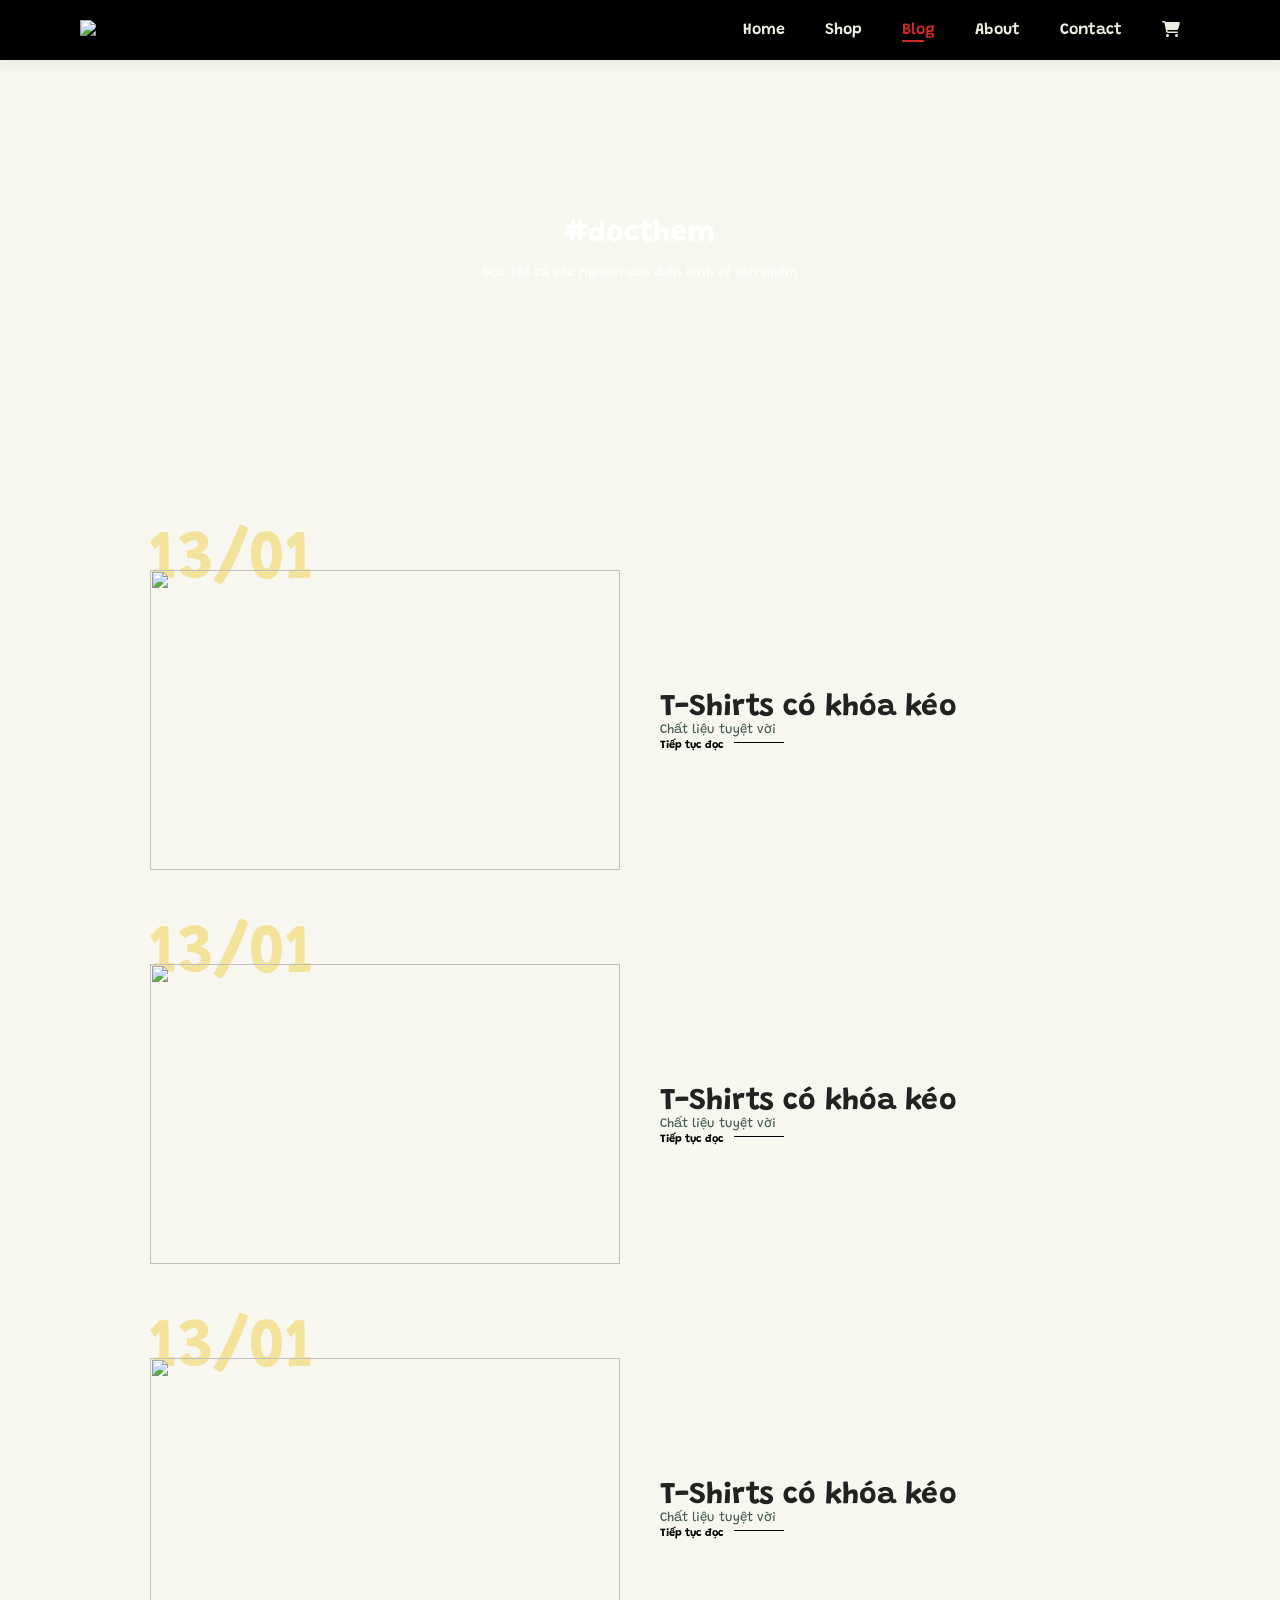
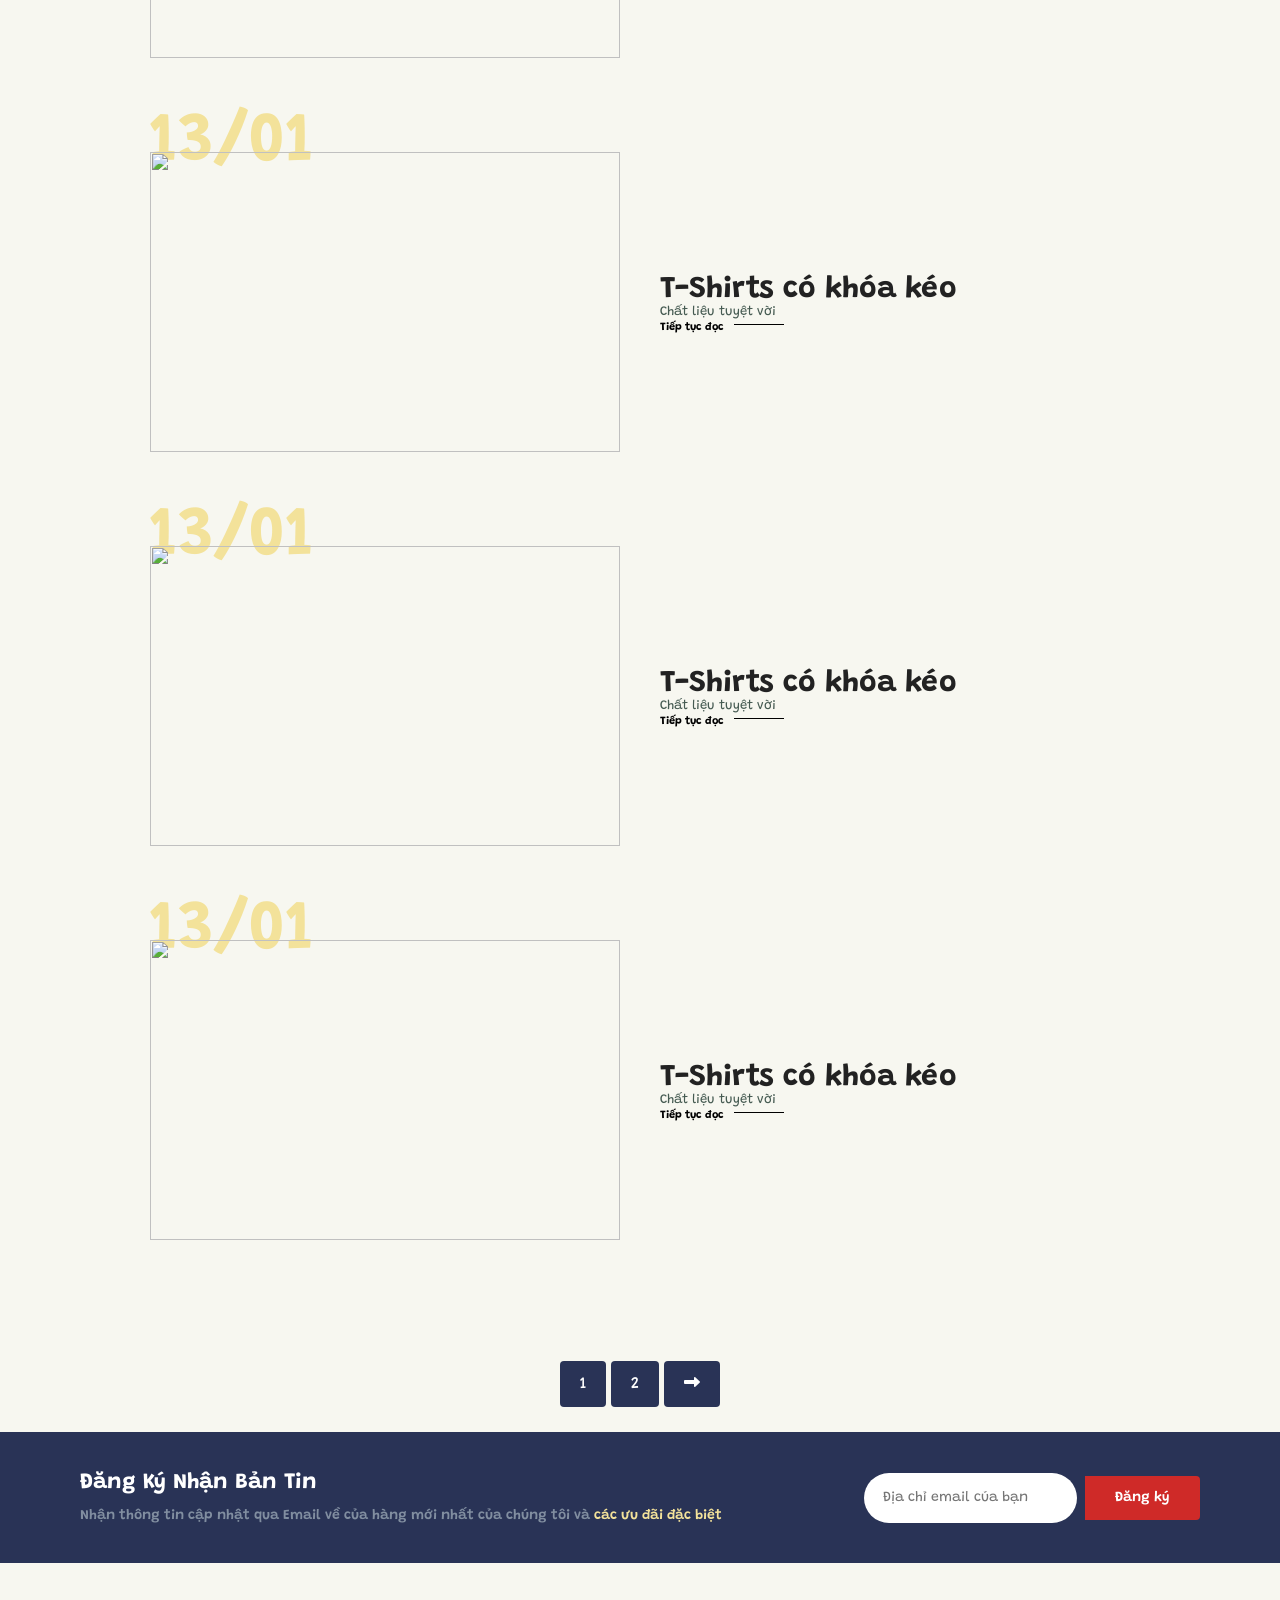
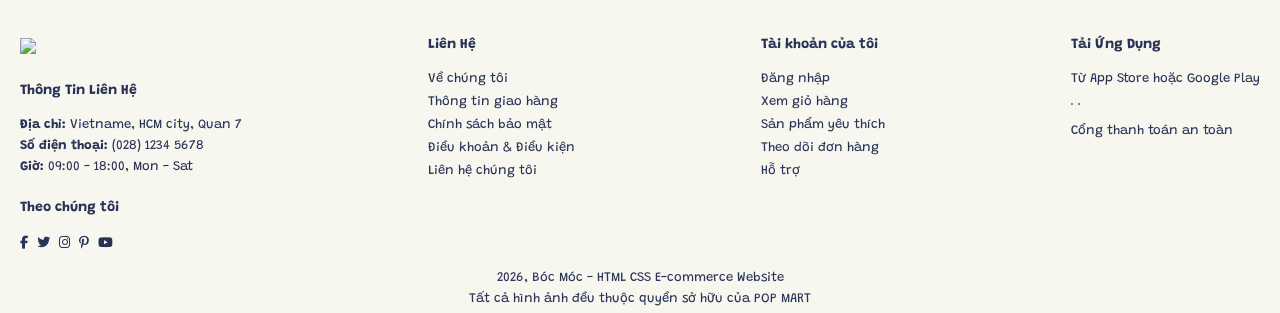
==== blog.html @ a03d48e0 "Add files via upload" ====
<!DOCTYPE html>
<html lang="en">

<head>
    <meta charset="UTF-8">
    <meta http-equiv="X-UA-Compatible" content="IE=edge">
    <meta name="viewport" content="width=device-width, initial-scale=1.0">
    <link rel="stylesheet" href="https://cdnjs.cloudflare.com/ajax/libs/font-awesome/6.2.0/css/all.min.css">
    <link rel="preconnect" href="https://fonts.googleapis.com">
    <link rel="preconnect" href="https://fonts.gstatic.com" crossorigin>
    <link href="https://fonts.googleapis.com/css2?family=Grandstander:ital,wght@0,100..900;1,100..900&display=swap" rel="stylesheet">
    <title>Bóc Móc</title>
    <link rel="stylesheet" href="style.css">
</head>

<body>
    <!-- Header -->
    <section id="header">
        <a href="#"><img src="img/logomoi.png" class="logo"> </a>

        <div>
            <ul id="navbar">
                <li><a href="index.html"> Home</a></li>
                <li><a href="shop.html">Shop</a></li>
                <li><a class="active" href="blog.html">Blog</a></li>
                <li><a href="about.html">About</a></li>
                <li><a href="contact.html">Contact</a></li>
                <li id="lg-bag"><a href="cart.html" id="cart-icon"><i class="fa-solid fa-cart-shopping"></i></a></li>
                <a href="#" id="close"><i class="fa-solid fa-xmark"></i></a>
            </ul>
            </div>
            <div id="mobile">
                <a href="cart.html" id="cart-icon-mobile"><i class="fa-solid fa-cart-shopping"></i></a>
                <i id="bar" class="fas fa-outdent"></i>
            </div>
    </section>

    <!-- Home page -->
     <section id="page-header" class="blo-header">
        <h2>#docthem</h2>
        <p>Đọc tất cả các nghiên cứu điển hình về sản phẩm</p>

     </section>

     <!-- Blog page -->
      <section id="blog">
        <div class="blog-box">
            <div class="blog-img">
                <img src="img/products/3.1.png">
            </div>
            <div class="blog-details">
                <h4>T-Shirts có khóa kéo</h4>
                <p>Chất liệu tuyệt vời</p>
                <a href="#">Tiếp tục đọc</a>
            </div>
            <h1>13/01</h1>
        </div>
        <div class="blog-box">
            <div class="blog-img">
                <img src="img/products/3.2.jpg">
            </div>
            <div class="blog-details">
                <h4>T-Shirts có khóa kéo</h4>
                <p>Chất liệu tuyệt vời</p>
                <a href="#">Tiếp tục đọc</a>
            </div>
            <h1>13/01</h1>
        </div>
        <div class="blog-box">
            <div class="blog-img">
                <img src="img/products/3.3.jpg">
            </div>
            <div class="blog-details">
                <h4>T-Shirts có khóa kéo</h4>
                <p>Chất liệu tuyệt vời</p>
                <a href="#">Tiếp tục đọc</a>
            </div>
            <h1>13/01</h1>
        </div>
        <div class="blog-box">
            <div class="blog-img">
                <img src="img/products/3.4.jpg">
            </div>
            <div class="blog-details">
                <h4>T-Shirts có khóa kéo</h4>
                <p>Chất liệu tuyệt vời</p>
                <a href="#">Tiếp tục đọc</a>
            </div>
            <h1>13/01</h1>
        </div>
        <div class="blog-box">
            <div class="blog-img">
                <img src="img/products/3.5.png">
            </div>
            <div class="blog-details">
                <h4>T-Shirts có khóa kéo</h4>
                <p>Chất liệu tuyệt vời</p>
                <a href="#">Tiếp tục đọc</a>
            </div>
            <h1>13/01</h1>
        </div>
        <div class="blog-box">
            <div class="blog-img">
                <img src="img/products/3.6.png">
            </div>
            <div class="blog-details">
                <h4>T-Shirts có khóa kéo</h4>
                <p>Chất liệu tuyệt vời</p>
                <a href="#">Tiếp tục đọc</a>
            </div>
            <h1>13/01</h1>
        </div>
      </section>
    
    <!-- PhanTrang -->
        <section id="pagination" class="section-p1">
            <a href="#">1</a>
            <a href="#">2</a>
            <a href="#"><i class="fas fa-long-arrow-alt-right"></i></a>
            </section>

      <!-- Newsletter -->
       <section id="newsletter" class="section-p1 section-m1">
        <div class="newstext">
            <h4>Đăng Ký Nhận Bản Tin</h4>
            <p>Nhận thông tin cập nhật qua Email về của hàng mới nhất của chúng tôi và <span>các ưu đãi đặc biệt</span></p>
        </div>
        <div class="form">
            <input type="email" placeholder="Địa chỉ email của bạn">
            <button class="normal">Đăng ký</button>
        </div>
       </section>

       <!-- Footer -->
        <footer id="footer">
            <div class="col">
                <img class="logo" src="img/logomoi.png">
                <h4>Thông Tin Liên Hệ</h4>
                <p><strong>Địa chỉ:</strong> Vietname, HCM city, Quan 7</p>
                <p><strong>Số điện thoại:</strong> (028) 1234 5678</p>
                <p><strong>Giờ:</strong> 09:00 - 18:00, Mon - Sat</p>
                <div class="follow">
                    <h4>Theo chúng tôi</h4>
                    <div class="icon">
                        <a href="https://facebook.com"><i class="fab fa-facebook-f"></i></a>
                        <a href="https://twitter.com"><i class="fab fa-twitter"></i></a>
                        <a href="https://instagram.com"><i class="fab fa-instagram"></i></a>
                        <a href="https://pinterest.com"><i class="fab fa-pinterest-p"></i></a>
                        <a href="https://youtube.com"><i class="fab fa-youtube"></i></a>
                    </div>
                </div>
            </div>

            <div class="col">
                <h4>Liên Hệ</h4>
                <a href="#">Về chúng tôi</a>
                <a href="#">Thông tin giao hàng</a>
                <a href="#">Chính sách bảo mật</a>
                <a href="#">Điều khoản & Điều kiện</a>
                <a href="#">Liên hệ chúng tôi</a>
            </div>
            <div class="col">
                <h4>Tài khoản của tôi</h4>
                <a href="#">Đăng nhập</a>
                <a href="#">Xem giỏ hàng</a>
                <a href="#">Sản phẩm yêu thích</a>
                <a href="#">Theo dõi đơn hàng</a>
                <a href="#">Hỗ trợ</a>
            </div>
            <div class="col install">
                <h4>Tải Ứng Dụng</h4>
                <p>Từ App Store hoặc Google Play</p>
                <div class="row">
                    <img src="img/pay/app.jpg" alt="">
                    <img src="img/pay/play.jpg" alt="">
                </div>
                <p>Cổng thanh toán an toàn</p>
                <img src="img/pay/pay.png" alt="">
            </div>


            <div class="copyright">
                <p>2026, Bóc Móc - HTML CSS E-commerce Website</p>
                <p>Tất cả hình ảnh đều thuộc quyền sở hữu của POP MART</p>
            </div>
        </footer>
        <script src="script.js"></script>
</body>

</html>
---- style.css ----
@import url('https://fonts.googleapis.com/css2?family=Grandstander:ital,wght@0,100..900;1,100..900&display=swap');

* {
    margin: 0;
    padding: 0;
    box-sizing: border-box;
    font-family: "Grandstander", cursive;
}

html {
    scroll-behavior: smooth;
    background-color: #f7f7f0;
}

h1 {
    font-size: 70px;
    line-height: 64px;
    color: #222;
}

h2 {
    font-size: 30px;
    line-height: 64px;
    color: #222;
}

h4 {
    font-size: 30px;
    color: #222;
}

h6 {
    font-weight: 700;
    font-size: 13px;
}

p {
    font-size: 13px;
    color: #465b52;
}

.section-p1 {
    padding: 40px 80px;
}

.section-m1 {
    margin: 40px 0;
}

button.normal {
    font-size: 14px;
    font-weight: 600;
    padding: 15px 30px;
    color: #293356;
    background-color: #fff;
    border-radius: 4px;
    cursor: pointer;
    border: none;
    outline: none;
    transition: 0.2s;
}

button.white {
    font-size: 13px;
    font-weight: 600;
    padding: 11px 18px;
    color: #fff;
    background-color: transparent;
    cursor: pointer;
    border: 1px solid #fff;
    outline: none;
    transition: 0.2s;
}



body {
    width: 100%;
}

/* Header */
.logo {
    width: 100px;
    height: auto;
}
#bar {
    padding: 10px;
    cursor: pointer;
}
#header {
    display: flex;
    align-items: center;
    justify-content: space-between;
    padding: 20px 80px;
    background: #000000;
    box-shadow: 0 5px 15px rgba(0, 0, 0, 0.06);
    z-index: 999;
    position: sticky;
    top: 0;
    left: 0;
}

#navbar {
    display: flex;
    align-items: center;
    justify-content: center;
}

#navbar li {
    list-style: none;
    padding: 0 20px;
    position: relative;
}

#navbar li a {
    text-decoration: none;
    font-size: 16px;
    font-weight: 600;
    color: #EDEDE1;
    transition: 0.3s ease;
}

#navbar li a:hover,
#navbar li a.active {
    color: #CF2A28;
}

#navbar li a.active::after,
#navbar li a.hover::after {
    content: "";
    width: 30%;
    background: #CF2A28;
    height: 2px;
    position: absolute;
    bottom: -4px;
    left: 20px;
}

/* Responsive Mobile */
#mobile {
    display: none;
    align-items: center;
}

#close {
    display: none;
}

/* Home Page */
#hero {
    background-image: url("img/hero4moi.png");
    height: 90vh;
    width: 100%;
    background-size: cover;
    background-position: top 25% right 0;
    padding: 0 80px;
    display: flex;
    flex-direction: column;
    align-items: flex-start;
    justify-content: center;
}

#hero h1 {
    color: #F3E29A;
}

#hero h2 {
    color: #EDEDE1;
}

#hero button {
    background-image: url("img/button.png");
    background-color: transparent;
    color: #EDEDE1;
    padding: 14px 80px 14px 65px;
    cursor: pointer;
    font-weight: 700;
    font-size: 15px;
    border: 0;
}

/* Features */
#feature{
    display:flex;
    align-items: center;
    justify-content: space-between;
    flex-wrap: wrap;
    padding: 40px 80px;
}
#feature .fe-box{
    width: 180px;
    text-align: center;
    padding: 25px 15px;
    box-shadow: 20px 20px 34px rgba(0, 0, 0, 0.1);
    border-radius: 10px;
    margin: 15px 0;
    background-color: #ffffff;
    border: 1px solid #cccce7;
    transition: 0.4s ease;
}
#feature .fe-box:hover{
    transition: box-shadow 0.4s ease;
    box-shadow: 20px 20px 34px rgba(0, 0, 0, 0.3);
}
#feature .fe-box img{
    width: 100%;
    margin-bottom: 10px;
}
#feature .fe-box h6{
    display: inline-block;
    padding: 9px 8px 6px 8px;
    line-height: 1;
    border-radius: 4px;
    color:#293356;
}

/* Product */
#product1 {
    text-align: center;
}

#product1 h2 {
    color: #293356;
}

#product1 .pro-container {
    display: flex;
    justify-content: space-between;
    padding-top: 20px;
    flex-wrap: wrap;
}

#product1 .pro {
    width: 23%;
    min-width: 250px;
    padding: 10px 12px;
    border: 1px solid #cccce7;
    border-radius: 25px;
    cursor: pointer;
    box-shadow: 20px 20px 30px rgba(0, 0, 0, 0.03);
    margin: 15px 0;
    transition: 0.2s ease;
    position: relative;
    background-color: #F6F6F6;
}

#product1 .pro:hover {
    box-shadow: 20px 20px 30px rgba(0, 0, 0, 0.3);
}

#product1 .pro img {
    width: 100%;
    border-radius: 20px;
}

#product .pro .des {
    text-align: start;
    padding: 10px 0;
}

#product1 .pro .des span {
    color: #4b4b5c;
    font-size: 12px;
}

#product1 .pro .des h5 {
    padding-top: 7px;
    color: #293356;
    font-size: 14px;
}

#product1 .pro .des p {
    font-size: 12px;
    color: #465b52;
    margin: 5px 0;
    line-height: 1.3;
}

#product1 .pro .des i {
    font-size: 12px;
    color: #f3b519;
}

#product1 .pro .des h4 {
    padding-top: 7px;
    font-size: 15px;
    font-weight: 700;
    color: #CF2A28;
}

#product1 .pro .cart {
    width: 40px;
    height: 40px;
    line-height: 40px;
    border-radius: 50px;
    background-color: #F3E29A;
    color: #f3b519;
    border: 1px solid #f3b519;
    position: absolute;
    bottom: 20px;
    right: 10px;
}

/* Banner Small */
#about {
    display: flex;
    flex-direction: column;
    justify-content: center;
    align-items: center;
    text-align: center;
    background-image: linear-gradient(rgba(0,0,0,0.5), rgba(0,0,0,0.2)),
    url("img/banner/b2moi.png");
    width: 100%;
    height: 40vh;
    background-size: cover;
    background-position: center;
    margin: 0;
}

#about h4 {
    color: #f7f7f0;
    font-size: 20px;
    padding-bottom: 20px;
}

#about h2 {
    color: #F3E29A;
    font-size: 30px;
}

#about button {
    background: #293356;
    color: #fff;
    border: none;
    padding: 15px 30px;
    border-radius: 4px;
    cursor: pointer;
    font-weight: 600;
    transition: 0.2s;
}

#about button:hover {
    background: #CF2A28;
    color: #f7f7f0;
}

/* Small banner 2 */
#collections {
    display: flex;
    justify-content: flex-start;
    flex-wrap: wrap;
    gap: 20px;
    padding: 20px 80px;
}

#collections .banner-box {
    display: flex;
    flex-direction: column;
    justify-content: center;
    align-items: flex-start;
    background-image: url("img/banner/6.1.png");
    flex: 1 1 30%;
    min-width: 220px;
    height: 50vh;
    background-size: cover;
    background-position: center;
    padding: 30px;
}

#collections .banner-box2 {
    background-image: url("img/banner/6.2.png");
}

#collections h4 {
    color: #fff;
    font-size: 20px;
    font-weight: 300;
}
#collections h2 {
    color: #fff;
    font-size: 35px;
    font-weight: 800;
    padding-bottom: -15px;
}

#collections span {
    color: #fff;
    font-size: 14px;
    font-weight: 500;
    padding-bottom: 15px;
}

#collections button {
    background: transparent;
    color: #fff;
    border: 1px solid #fff;
    padding: 11px 18px;
    border-radius: 4px;
    cursor: pointer;
    font-weight: 600;
    transition: 0.2s;
}

#collections .banner-box:hover button {
    background: #F3E29A;
    border: 1px solid #F3E29A;
    color: #293356;
}

/* Small 3 banner */
#more-collections {
    display: flex;
    justify-content: space-between;
    flex-wrap: wrap;
    gap: 20px;
    padding: 0 80px 50px 80px;
}

#more-collections .banner-box {
    display: flex;
    flex-direction: column;
    justify-content: center;
    align-items: flex-start;
    background-image: url("img/banner/6.3.png");
    flex: 1 1 30%;
    min-width: 220px;
    height: 30vh;
    background-size: cover;
    background-position: center;
    padding: 20px;
    margin-bottom: 20px;
}

#more-collections .banner-box2 {
    background-image: url("img/banner/6.4.png");
}

#more-collections .banner-box3 {
    background-image: url("img/banner/6.5.png");
}

#more-collections span {
    color: #fff;
    font-size: 14px;
    padding-bottom: -20px;
}
#more-collections h2 {
    color: #fff;
    font-weight: 900;
    font-size: 22px;
    padding-bottom: -20px;
}

#more-collections h3 {
    color: #fff;
    font-weight: 800;
    font-size: 15px;
    padding-bottom: -20px;
}

/* Newsletter */
#newsletter {
    display: flex;
    justify-content: space-between;
    flex-direction: wrap;
    align-items: center;
    background-image: url("img/banner/b14.png");
    background-repeat: repeat-x;
    background-position: 20% 30%;
    background-color: #293356;
}

#newsletter h4 {
    font-size: 22px;
    font-weight: 700;
    color: #fff;
    padding-bottom: 15px;
}

#newsletter p {
    font-size: 14px;
    font-weight: 600;
    color: #818ea0;
}

#newsletter p span {
    color: #F3E29A;
}

#newsletter .form {
    display: flex;
    width: 30%;
    gap: 8px;
    align-items: center;
}

#newsletter input {
    height: 3.125rem;
    padding: 0 1.25em;
    font-size: 14px;
    width: 100%;
    border: 1px solid transparent;
    border-radius: 9999px; /* pill */
    outline: none;
}

#newsletter button {
    background-color: #CF2A28;
    color: #fff;
    white-space:nowrap;
    border-top-left-radius: 0;
    border-bottom-left-radius: 0;
}

#newsletter.section-m1 {
    margin: 0;
}

/* Footer */
footer#footer {
    display: flex;
    flex-wrap: wrap;
    justify-content: space-between;
    padding: 75px 20px 0 20px;
}

footer .col {
    display: flex;
    flex-direction: column;
    align-items: flex-start;
    margin-bottom: 20px;
}

footer .logo {
    margin-bottom: 30px;
}

footer h4 {
    font-size: 14px;
    padding-bottom: 20px;
    color: #293356;
}

footer p {
    font-size: 13px;
    margin: 0 0 8px 0;
    color: #293356;
}

footer a {
    font-size: 13px;
    text-decoration: none;
    color: #293356;
    margin-bottom: 10px;
}

footer .follow {
    margin-top: 20px;
}

footer .follow i {
    color: #293356;
    padding-right: 4px;
    cursor: pointer;
}

footer .install .row img {
    border-radius: 6px;
    border: 1px solid #293356;
}

footer .install img {
    margin: 10px 0 15px 0;
}


footer .follow i:hover,
footer a:hover {
    color: #CF2A28;
}

footer .copyright {
    width: 100%;
    text-align: center;

}
/* Start Media Queries */

@media (max-width: 799px) {
    .section-p1 {
        padding: 40px 40px;
    }

    #navbar {
        display: flex;
        flex-direction: column;
        align-items: flex-start;
        justify-content: flex-start;
        position: fixed;
        top: 0px;
        right: -300px;
        height: 100vh;
        width: 300px;
        background-color: #000;
        box-shadow: 0 40px 60px rgba(0, 0, 0, 0.1);
        padding: 80px 0 0 10px;
        transition: 0.3s ease;
    }
    #navbar.active {
        right: 0;
    }
    #navbar li{
        margin-bottom: 25px;
    }

    #mobile {
        display: flex;
        align-items: center;
    }
    #mobile i {
        color: #EDEDE1;
        font-size: 24px;
        padding-left: 20px;
    }

    #close {
        display: initial;
        position: absolute;
        top: 30px;
        left: 30px;
        color: #222;
        font-size: 24px;
    }

    #lg-bag {
        display: none;
    }

    #hero {
        height: 70vh;
        padding: 0 80px;
        background-position: top 30% right 30%;
    }

    #feature {
        justify-content: center;
    }

    #product1 .pro-container {
        justify-content: center;
    }

    #product1 .pro {
        margin: 15px;
    }
    #banner {
        height: 20vh;
    }
    #sm-banner .banner-box {
        min-width: 100%;
        height: 30vh;
    }

    #banner3 {
        padding: 0 40px;
    }
    #banner3 .banner-box {
        width: 28%;
    }
    #newsletter .form {
        width: 70%;
    }
}

@media (max-width: 477px) {
    * {
        max-width: 100%;
    }
    .section-p1 {
        padding: 20px;
    }

    #header {
        padding: 10px 20px;
    }

   h1 {
    font-size: 38px;
   }

    h2 {
    font-size: 32px;
   }
   #hero {
    padding: 0 20px;
    background-position: 55%;
   }

   #feature {
    justify-content: center;
    align-items: center;
    gap: 15px;
   }
   #feature .fe-box {
    width: 155px;
    margin: 0 0 15px 0;
   }

   #product1 .pro {
    width: 100%;
   }

   #banner {
    height: 40vh;
   }

    #sm-banner .banner-box {
     height: 40vh;
    }

    #sm-banner .banner-box h2 {
        margin-top: 20px;
    }

    #banner3 {
        padding: 0 20px;
    }
    #banner3 .banner-box {
        width: 100%;
    }

    #newsletter {
        padding: 40px 20px;
    } 
    #newsletter .form {
        width: 100%;
        display: flex;
        flex-direction: column;
        gap: 10px;
    }
    #newsletter input,
    #newsletter button {
        width: 100%;
        border-radius: 9px; /* ensure pill on mobile */
    }
    #newsletter input {
        font-size: 10px;
        text-align: center;
    }
    #newsletter button {
        align-self: stretch;
        padding: 12px;
    }
    #newsletter h4 {
        padding-right: 70px;
        font-size: 27px;
        line-height: 30px;
    }
    #newsletter p {
        padding-right: 40px;
        text-align: justify;    
    }
    footer .copyright {
        text-align: start;
    }

    /* Product Details */
    #prodetails {
        display: flex;
        flex-direction: column;
    }

    #prodetails .single-pro-image {
        width: 100%;
        margin-right: 0px;
    }

    #prodetails .single-pro-details {
        width: 100%;
    }

    /* Blog Page */
    #blog {
        margin-top: 100px;
        padding: 40px 0 !important;
        width: 100%;
    }
    #blog .blog-box {
        display: flex;
        flex-direction: column;
        align-items: flex-start;
        width: 100%;
        padding: 0;
        margin-bottom: 60px;
    }
    #blog .blog-img {
        width: 100% !important;
        margin-right: 0 !important;
        padding: 10px !important;
        margin-bottom: 20px;
    }
    #blog .blog-details {
        width: 100% !important;
        padding: 20px !important;
        box-sizing: border-box;
    }
    #blog .blog-box h1 {
        display: flex;
        flex-direction: column;
        align-items: flex-start;
        position: relative; 
        top: -40px !important;
        font-size: 150px !important; 
        width: 100%;
        padding: 0 20px;
    }
}

/* Shop Page */
#page-header {
    background-image: url("img/banner/6.1.png");
    height: 40vh;
    width: 100%;
    background-size: cover;
    display: flex;
    flex-direction: column;
    justify-content: center;
    text-align: center;
}

#page-header h2,
#page-header p {
    color: #fff;
}
 
/* Phan Trang */
#pagination {
    text-align: center;
}

#pagination a {
    text-decoration: none;
    background-color: #293356;
    padding: 15px 20px;
    border-radius: 4px;
    color: #fff;
    font-weight: 500;
    
}

#pagination a i {
    font-size: 16px;
    font-weight: 600;
}

/*Product details*/
#prodetails {
    display: flex;
    margin-top: 20px;
}

#prodetails .single-pro-image {
    width: 40%;
    margin-right: 50px;
}

.small-img-group {
    display: flex;
    justify-content: space-between;
}

.small-img-col {
    flex-basis: 24%;
    cursor: pointer;
}

#prodetails .single-pro-details {
    width: 50%;
    padding-top: 30px;
}

#prodetails .single-pro-details h4 {
    padding: 40px 0 20px 0;
}

#prodetails .single-pro-details h2 {
    font-size: 26px;
}

#prodetails .single-pro-details select {
    display: block;
    padding: 5px 10px;
    margin-bottom: 10px;
}

#prodetails .single-pro-details input {
    width: 50px;
    height: 47px;
    padding-left: 10px;
    font-size: 16px;
    margin-top: 10px;
}

#prodetails .single-pro-details input:focus {
    outline: none;
}

#prodetails .single-pro-details button {
    background: #293356;
    color: #fff;
}

#prodetails .single-pro-details span {
    line-height: 25px;
}
/* Blog Page */
#page-header .blog-header {
    background-image: url("img/banner/6.1.png");
}

#blog {
    padding: 150px 150px 0 150px;
}

#blog .blog-box {
    display: flex;
    align-items: center;
    width: 100%;
    position: relative;
    padding-bottom: 90px;
}

#blog .blog-img {
    width: 50%;
    margin-right: 40px;
}

#blog img {
    width: 100%;
    height: 300px;
    object-fit: cover;
}

#blog .blog-details {
    width: 50%;
}

#blog .blog-details a {
    text-decoration: none;
    font-size: 11px;
    color: #000;
    font-weight: 700;
    position: relative;
    transition: 0.3s;
}

#blog .blog-details a::after {
    content: "";
    width: 50px;
    height: 1px;
    background-color: #000;
    position: absolute;
    top: 2px;
    right: -60px;
}

#blog .blog-details a:hover {
    color: #CF2A28;
}

#blog .blog-details a:hover::after {
    background-color: #CF2A28;
}

#blog .blog-box h1 {
    position: absolute;
    top: -40px;
    left: 0;
    font-size: 70px;
    font-weight: 700;
    color: #F3E29A;
    z-index: -9;
}
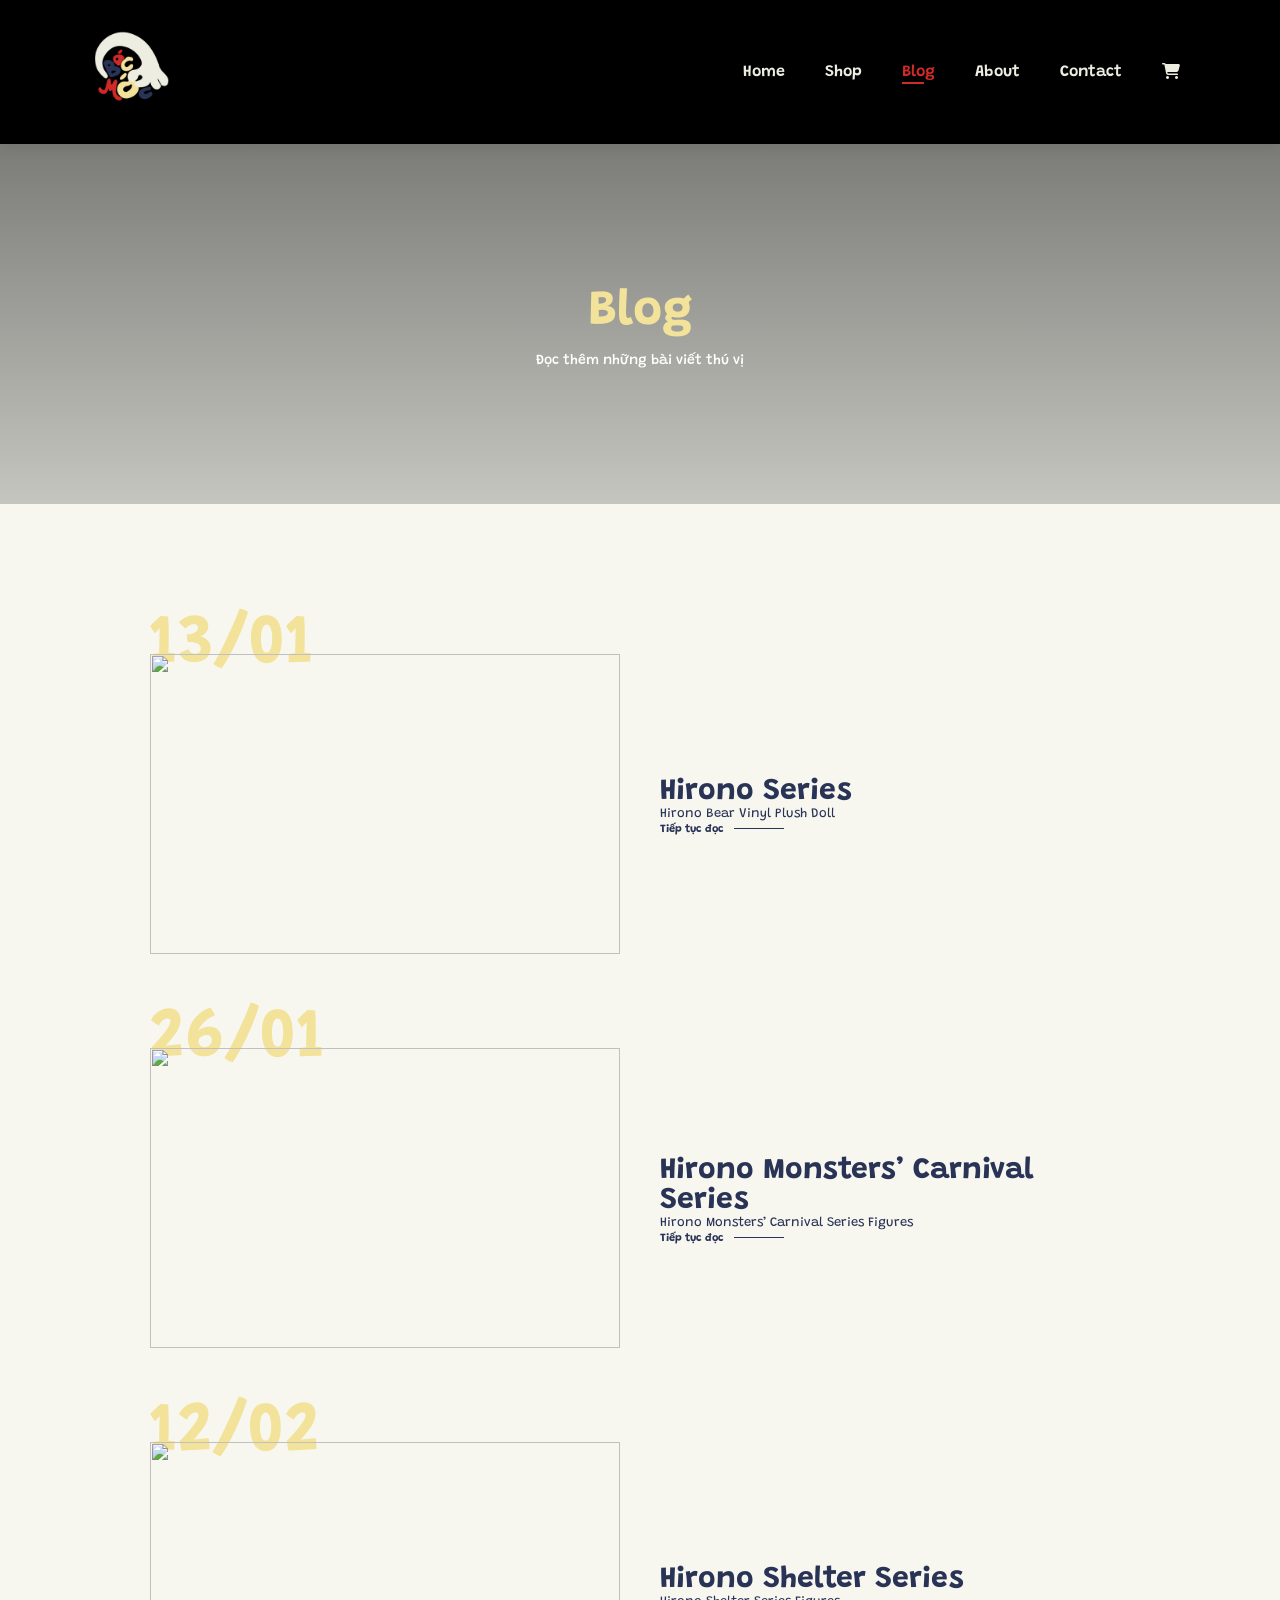
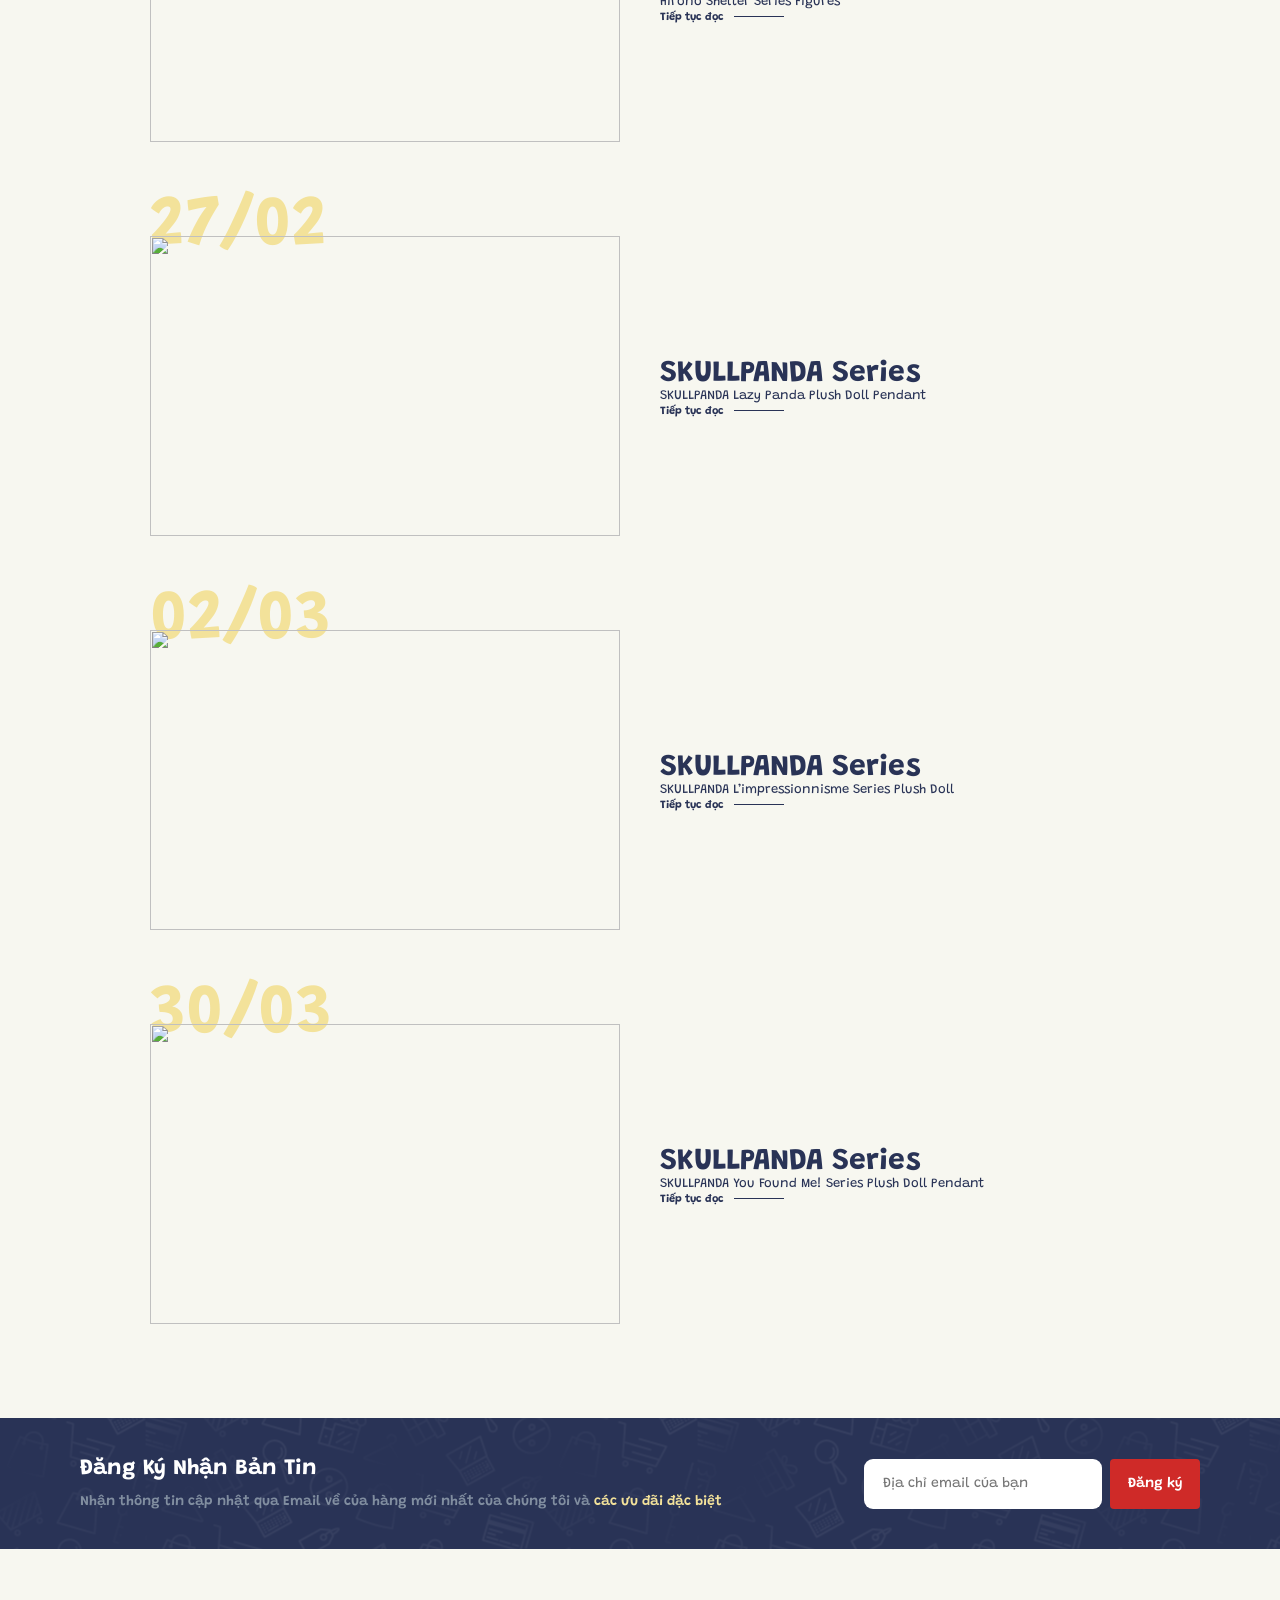
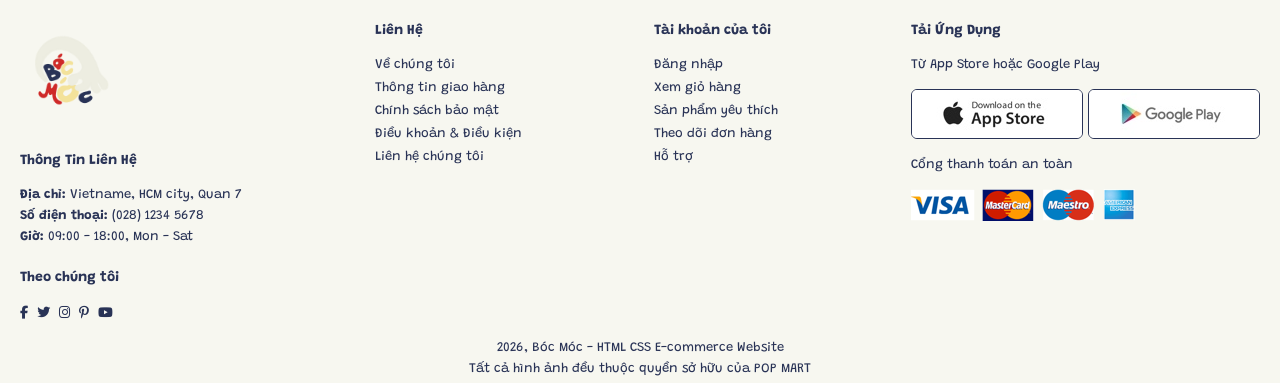
==== commit 6f57d7d9: "Update blog.html" ====
--- a/blog.html
+++ b/blog.html
@@ -16,7 +16,7 @@
 <body>
     <!-- Header -->
     <section id="header">
-        <a href="#"><img src="img/logomoi.png" class="logo"> </a>
+        <a href="index.html"><img src="img/logomoi.png" class="logo"> </a>
 
         <div>
             <ul id="navbar">
@@ -36,9 +36,9 @@
     </section>
 
     <!-- Home page -->
-     <section id="page-header" class="blo-header">
-        <h2>#docthem</h2>
-        <p>Đọc tất cả các nghiên cứu điển hình về sản phẩm</p>
+     <section id="page-header" class="blog-header">
+        <h2>Blog</h2>
+        <p>Đọc thêm những bài viết thú vị</p>
 
      </section>
 
@@ -46,78 +46,71 @@
       <section id="blog">
         <div class="blog-box">
             <div class="blog-img">
-                <img src="img/products/3.1.png">
+                <img src="img/blog/Hirono Bear Vinyl Plush Doll .png">    <!-- add in the image -->
             </div>
             <div class="blog-details">
-                <h4>T-Shirts có khóa kéo</h4>
-                <p>Chất liệu tuyệt vời</p>
-                <a href="#">Tiếp tục đọc</a>
+                <h4>Hirono Series</h4>
+                <p>Hirono Bear Vinyl Plush Doll</p>
+                <a href="blog-detail.html?id=1">Tiếp tục đọc</a>
             </div>
             <h1>13/01</h1>
         </div>
         <div class="blog-box">
             <div class="blog-img">
-                <img src="img/products/3.2.jpg">
+                <img src="img/blog/Hirono Monsters’ Carnival Series Figures.png">    <!-- add in the image -->
             </div>
             <div class="blog-details">
-                <h4>T-Shirts có khóa kéo</h4>
-                <p>Chất liệu tuyệt vời</p>
-                <a href="#">Tiếp tục đọc</a>
+                <h4>Hirono Monsters’ Carnival Series</h4>
+                <p>Hirono Monsters’ Carnival Series Figures</p>
+                <a href="blog-detail.html?id=2">Tiếp tục đọc</a>
             </div>
-            <h1>13/01</h1>
+            <h1>26/01</h1>
         </div>
         <div class="blog-box">
             <div class="blog-img">
-                <img src="img/products/3.3.jpg">
+                <img src="img/blog/Hirono Shelter Series Figures.png">    <!-- add in the image -->
             </div>
             <div class="blog-details">
-                <h4>T-Shirts có khóa kéo</h4>
-                <p>Chất liệu tuyệt vời</p>
-                <a href="#">Tiếp tục đọc</a>
+                <h4>Hirono Shelter Series</h4>
+                <p>Hirono Shelter Series Figures</p>
+                <a href="blog-detail.html?id=3">Tiếp tục đọc</a>
             </div>
-            <h1>13/01</h1>
+            <h1>12/02</h1>
         </div>
         <div class="blog-box">
             <div class="blog-img">
-                <img src="img/products/3.4.jpg">
+                <img src="img/blog/SKULLPANDA Lazy Panda Plush Doll Pendant.png">    <!-- add in the image -->
             </div>
             <div class="blog-details">
-                <h4>T-Shirts có khóa kéo</h4>
-                <p>Chất liệu tuyệt vời</p>
-                <a href="#">Tiếp tục đọc</a>
+                <h4>SKULLPANDA Series</h4>
+                <p>SKULLPANDA Lazy Panda Plush Doll Pendant</p>
+                <a href="blog-detail.html?id=4">Tiếp tục đọc</a>
             </div>
-            <h1>13/01</h1>
+            <h1>27/02</h1>
         </div>
         <div class="blog-box">
             <div class="blog-img">
-                <img src="img/products/3.5.png">
+                <img src="img/blog/SKULLPANDA L’impressionnisme Series Plush Doll.png">    <!-- add in the image -->
             </div>
             <div class="blog-details">
-                <h4>T-Shirts có khóa kéo</h4>
-                <p>Chất liệu tuyệt vời</p>
-                <a href="#">Tiếp tục đọc</a>
+                <h4>SKULLPANDA Series</h4>
+                <p>SKULLPANDA L’impressionnisme Series Plush Doll</p>
+                <a href="blog-detail.html?id=5">Tiếp tục đọc</a>
             </div>
-            <h1>13/01</h1>
+            <h1>02/03</h1>
         </div>
         <div class="blog-box">
             <div class="blog-img">
-                <img src="img/products/3.6.png">
+                <img src="img/blog/SKULLPANDA You Found Me! Series Plush Doll Pendant.png">    <!-- add in the image -->
             </div>
             <div class="blog-details">
-                <h4>T-Shirts có khóa kéo</h4>
-                <p>Chất liệu tuyệt vời</p>
-                <a href="#">Tiếp tục đọc</a>
+                <h4>SKULLPANDA Series</h4>
+                <p>SKULLPANDA You Found Me! Series Plush Doll Pendant</p>
+                <a href="blog-detail.html?id=6">Tiếp tục đọc</a>
             </div>
-            <h1>13/01</h1>
+            <h1>30/03</h1>
         </div>
       </section>
-    
-    <!-- PhanTrang -->
-        <section id="pagination" class="section-p1">
-            <a href="#">1</a>
-            <a href="#">2</a>
-            <a href="#"><i class="fas fa-long-arrow-alt-right"></i></a>
-            </section>
 
       <!-- Newsletter -->
        <section id="newsletter" class="section-p1 section-m1">
@@ -153,29 +146,29 @@
 
             <div class="col">
                 <h4>Liên Hệ</h4>
-                <a href="#">Về chúng tôi</a>
-                <a href="#">Thông tin giao hàng</a>
-                <a href="#">Chính sách bảo mật</a>
-                <a href="#">Điều khoản & Điều kiện</a>
-                <a href="#">Liên hệ chúng tôi</a>
+                <a href="about.html">Về chúng tôi</a>
+                <a href="contact.html">Thông tin giao hàng</a>
+                <a href="contact.html">Chính sách bảo mật</a>
+                <a href="contact.html">Điều khoản & Điều kiện</a>
+                <a href="contact.html">Liên hệ chúng tôi</a>
             </div>
             <div class="col">
                 <h4>Tài khoản của tôi</h4>
-                <a href="#">Đăng nhập</a>
-                <a href="#">Xem giỏ hàng</a>
-                <a href="#">Sản phẩm yêu thích</a>
-                <a href="#">Theo dõi đơn hàng</a>
-                <a href="#">Hỗ trợ</a>
+                <a href="index.html">Đăng nhập</a>
+                <a href="cart.html">Xem giỏ hàng</a>
+                <a href="shop.html">Sản phẩm yêu thích</a>
+                <a href="contact.html">Theo dõi đơn hàng</a>
+                <a href="contact.html">Hỗ trợ</a>
             </div>
             <div class="col install">
                 <h4>Tải Ứng Dụng</h4>
                 <p>Từ App Store hoặc Google Play</p>
                 <div class="row">
-                    <img src="img/pay/app.jpg" alt="">
-                    <img src="img/pay/play.jpg" alt="">
+                    <img src="img/pay/app.jpg" onclick="window.location.href='https://apps.apple.com/vn/app/pop-mart/id1594346256'">
+                    <img src="img/pay/play.jpg" onclick="window.location.href='https://play.google.com/store/apps/details?id=com.popmart.global&hl=vi&pli=1'">
                 </div>
                 <p>Cổng thanh toán an toàn</p>
-                <img src="img/pay/pay.png" alt="">
+                <img src="img/pay/pay.png" onclick="window.location.href='checkout.html'">
             </div>
 
 
@@ -187,4 +180,4 @@
         <script src="script.js"></script>
 </body>
 
-</html>+</html>
--- a/style.css
+++ b/style.css
@@ -57,7 +57,14 @@
     cursor: pointer;
     border: none;
     outline: none;
-    transition: 0.2s;
+    transition: 0.3s ease;
+}
+
+button.normal:hover {
+    background-color: #CF2A28;
+    color: #fff;
+    transform: translateY(-2px);
+    box-shadow: 0 4px 12px rgba(0, 0, 0, 0.15);
 }
 
 button.white {
@@ -69,7 +76,14 @@
     cursor: pointer;
     border: 1px solid #fff;
     outline: none;
-    transition: 0.2s;
+    transition: 0.3s ease;
+}
+
+button.white:hover {
+    background-color: #fff;
+    color: #293356;
+    transform: translateY(-2px);
+    box-shadow: 0 4px 12px rgba(0, 0, 0, 0.15);
 }
 
 
@@ -144,6 +158,7 @@
 
 #close {
     display: none;
+    color:#F3E29A;
 }
 
 /* Home Page */
@@ -177,6 +192,12 @@
     font-weight: 700;
     font-size: 15px;
     border: 0;
+    transition: 0.3s ease;
+}
+
+#hero button:hover {
+    transform: translateY(-3px) scale(1.05);
+    box-shadow: 0 6px 20px rgba(0, 0, 0, 0.3);
 }
 
 /* Features */
@@ -336,12 +357,14 @@
     border-radius: 4px;
     cursor: pointer;
     font-weight: 600;
-    transition: 0.2s;
+    transition: 0.3s ease;
 }
 
 #about button:hover {
     background: #CF2A28;
     color: #f7f7f0;
+    transform: translateY(-2px);
+    box-shadow: 0 4px 12px rgba(0, 0, 0, 0.15);
 }
 
 /* Small banner 2 */
@@ -398,13 +421,15 @@
     border-radius: 4px;
     cursor: pointer;
     font-weight: 600;
-    transition: 0.2s;
+    transition: 0.3s ease;
 }
 
 #collections .banner-box:hover button {
     background: #F3E29A;
     border: 1px solid #F3E29A;
     color: #293356;
+    transform: translateY(-2px);
+    box-shadow: 0 4px 12px rgba(0, 0, 0, 0.15);
 }
 
 /* Small 3 banner */
@@ -500,16 +525,24 @@
     font-size: 14px;
     width: 100%;
     border: 1px solid transparent;
-    border-radius: 9999px; /* pill */
+    border-radius: 9px;
     outline: none;
 }
 
 #newsletter button {
+    height: 3.125rem;
+    padding: 0 1.25em;
     background-color: #CF2A28;
     color: #fff;
     white-space:nowrap;
-    border-top-left-radius: 0;
-    border-bottom-left-radius: 0;
+    border-radius: 9;
+    transition: 0.3s ease;
+}
+
+#newsletter button:hover {
+    background-color: #b02420;
+    transform: translateY(-2px);
+    box-shadow: 0 4px 12px rgba(0, 0, 0, 0.15);
 }
 
 #newsletter.section-m1 {
@@ -584,6 +617,638 @@
     text-align: center;
 
 }
+
+/* Shop Page */
+#page-header {
+    display: flex;
+    flex-direction: column;
+    justify-content: center;
+    align-items: center;
+    text-align: center;
+    background-image: linear-gradient(rgba(0,0,0,0.5), rgba(0,0,0,0.2)),
+    url("img/banner/b2moi.png");
+    width: 100%;
+    height: 40vh;
+    background-size: cover;
+    background-position: center;
+    margin: 0;
+}
+
+#page-header h2 {
+    font-size: 50px;
+    color: #F3E29A
+}
+
+#page-header p {
+    font-size: 14px;
+    font-weight: 500;
+    padding-top: 10px;
+    color: #fff;
+}
+ 
+/* Phan Trang */        /*cho thêm lệnh hover, có thêm gạch dưới ở chân số khi hover qua nút. cho khác màu nữa */
+#pagination {
+    text-align: center;
+}
+
+#pagination a {
+    text-decoration: none;
+    background-color: #293356;
+    padding: 15px 20px;
+    border-radius: 4px;
+    color: #fff;
+    font-weight: 500;
+    position: relative;
+    transition: all 0.3s ease;
+}
+
+#pagination a.active::after {
+    content: '';
+    position: absolute;
+    bottom: -5px;
+    left: 50%;
+    width: 0;
+    height: 3px;
+    background-color: #293356;
+    transform: translateX(-50%);
+    animation: underlineGrow 0.5s ease forwards;
+}
+
+@keyframes underlineGrow {
+    from {
+        width: 0;
+    }
+    to {
+        width: 30px;
+    }
+}
+
+#pagination a:hover {
+    background-color: #3a4a6b;
+}
+
+#pagination a.active {
+    background-color: #3a4a6b;
+}
+
+/*Product details*/
+#prodetails {
+    display: flex;
+    margin-top: 20px;
+}
+
+#prodetails .single-pro-image {
+    width: 40%;
+    margin-right: 50px;
+    position: relative;
+}
+
+#prodetails .single-pro-image img {
+    width: 100%;
+    transition: opacity 0.1s ease-in-out;
+    opacity: 1;
+}
+
+.small-img-group {
+    display: flex;
+    justify-content: space-between;
+}
+
+.small-img-col {
+    flex-basis: 24%;
+    cursor: pointer;
+}
+
+#prodetails .single-pro-details {
+    color:#293356;
+    width: 50%;
+    padding-top: 30px;
+}
+
+#prodetails .single-pro-details h4 {
+    padding: 40px 0 20px 0;
+    color:#293356;
+}
+
+#prodetails .single-pro-details h2 {
+    font-size: 26px;
+    color:#293356;
+}
+
+#prodetails .single-pro-details select {
+    display: block;
+    padding: 5px 10px;
+    margin-bottom: 10px;
+}
+
+#prodetails .single-pro-details input {
+    width: 50px;
+    height: 47px;
+    padding-left: 10px;
+    font-size: 16px;
+    margin-top: 10px;
+    border: 2px solid #ddd;
+    border-radius: 8px;
+    background-color: #fff;
+    transition: border-color 0.3s ease, box-shadow 0.3s ease;
+}
+
+#prodetails .single-pro-details input:focus {
+    outline: none;
+    border-color: #CF2A28;
+    box-shadow: 0 0 0 3px rgba(207, 42, 40, 0.1);
+}
+
+#prodetails .single-pro-details input:focus {
+    outline: none;
+}
+
+#prodetails .single-pro-details button {
+    background: #293356;
+    color: #fff;
+    transition: 0.3s ease;
+}
+
+#prodetails .single-pro-details button:hover {
+    background: #CF2A28;
+    transform: translateY(-2px);
+    box-shadow: 0 4px 8px rgba(0, 0, 0, 0.2);
+}
+
+#prodetails .single-pro-details span {
+    line-height: 25px;
+}
+/* Blog Detail Page */
+#page-header.blog-header {
+    background-image: linear-gradient(rgba(0,0,0,0.5), rgba(0,0,0,0.2)), url("img/banner/Blog.png");    /* change the banner image */
+}
+#blog-detail {
+    padding: 40px 80px;
+}
+
+.blog-detail-container {
+    display: flex;
+    gap: 50px;
+    align-items: flex-start;
+}
+
+.blog-detail-image {
+    flex: 1;
+    max-width: 500px;
+}
+
+.blog-detail-image img {
+    width: 100%;
+    height: auto;
+    border-radius: 10px;
+    box-shadow: 0 5px 15px rgba(0, 0, 0, 0.1);
+}
+
+.blog-detail-content {
+    flex: 1;
+    max-width: 600px;
+}
+
+.blog-meta {
+    display: flex;
+    gap: 20px;
+    margin-bottom: 20px;
+    font-size: 14px;
+    color: #666;
+}
+
+.blog-meta span {
+    padding: 5px 10px;
+    background-color: #f5f5f5;
+    border-radius: 5px;
+}
+
+#blog-detail h2 {
+    color: #293356;
+    margin-bottom: 30px;
+    font-size: 32px;
+}
+
+#blog-content {
+    line-height: 1.8;
+    color: #465b52;
+}
+
+#blog-content p {
+    margin-bottom: 20px;
+}
+
+#blog-content ul {
+    margin-bottom: 20px;
+    padding-left: 20px;
+}
+
+#blog-content li {
+    margin-bottom: 10px;
+}
+
+#blog-content strong {
+    color: #293356;
+}
+
+.blog-navigation {
+    margin-top: 40px;
+    padding-top: 30px;
+    border-top: 1px solid #ddd;
+}
+
+.back-to-blog {
+    display: inline-block;
+    padding: 12px 24px;
+    background-color: #293356;
+    color: #fff;
+    text-decoration: none;
+    border-radius: 5px;
+    transition: 0.3s ease;
+}
+
+.back-to-blog:hover {
+    background-color: #CF2A28;
+    transform: translateY(-2px);
+    box-shadow: 0 4px 12px rgba(0, 0, 0, 0.15);
+}
+
+#blog {
+    padding: 150px 150px 0 150px;
+}
+
+#blog .blog-box {
+    display: flex;
+    align-items: center;
+    width: 100%;
+    position: relative;
+    padding-bottom: 90px;
+}
+
+#blog .blog-img {
+    width: 50%;
+    margin-right: 40px;
+}
+
+#blog img {
+    width: 100%;
+    height: 300px;
+    object-fit: cover;
+}
+
+#blog .blog-details {
+    width: 50%;
+}
+
+#blog .blog-details a {
+    text-decoration: none;
+    font-size: 11px;
+    color: #293356;
+    font-weight: 700;
+    position: relative;
+    transition: 0.3s;
+}
+
+#blog .blog-details a::after {
+    content: "";
+    width: 50px;
+    height: 1px;
+    background-color: #293356;
+    position: absolute;
+    top: 4px;
+    right: -60px;
+}
+
+#blog .blog-details a:hover {
+    color: #CF2A28;
+}
+
+#blog .blog-details a:hover::after {
+    background-color: #CF2A28;
+}
+
+#blog .blog-box h1 {
+    position: absolute;
+    top: -40px;
+    left: 0;
+    font-size: 70px;
+    font-weight: 700;
+    color: #F3E29A;
+    z-index: -9;
+}
+
+#blog .blog-details h4, p {
+    color:#293356
+}
+
+/* About Page */
+#page-header.about-header {
+    background-image: linear-gradient(rgba(0,0,0,0.5), rgba(0,0,0,0.2)), url("img/banner/About.png");    /* change the banner image */
+}
+#about-head h2 {
+    color: #293356;
+}
+
+#about-head p {
+    color: #293356;
+}
+
+#about-head abbr {
+    color: #293356;
+}
+
+#about-head marquee {
+    color: #CF2A28;
+}
+#about-head {
+    display: flex;
+    align-items: center;
+}
+
+#about-head img {
+    width: 50%;
+    height: auto;
+}
+
+#about-head div {
+    padding-left: 40px;
+}
+
+#about-app {
+    text-align: center;
+}
+
+#about-app h1 {
+    color: #293356;
+}
+
+#about-app a {
+    text-decoration: underline;
+    color: #CF2A28;
+}
+
+#about-app .video {
+    width: 70%;
+    height: 100%;
+    margin: 30px auto 0 auto;
+}
+
+#about-app .video video {
+    width: 100%;
+    height: 100%;
+    border-radius: 20px;
+}
+
+/* Contact Page */
+#page-header.contact-header {
+    background-image: linear-gradient(rgba(0,0,0,0.5), rgba(0,0,0,0.2)), url("img/banner/Contact.png");    /* change the banner image */
+}
+
+#contact-details {
+    display: flex;
+    align-items: center;
+    justify-content: space-between;
+}
+
+#contact-details .details {
+    width: 40%;
+    color: #293356;
+}
+
+#contact-details .details span,
+#form-details form span {
+    font-size: 12px;
+}
+
+#contact-details .details h2,
+#form-details form h2 {
+    font-size: 26px;
+    line-height: 35px;
+    padding: 20px 0;
+    color: #293356;
+}
+
+#contact-details .details h3 {
+    font-size: 16px;
+    padding-bottom: 15px;
+    color: #293356;
+}
+
+#contact-details .details li {
+    list-style: none;
+    display: flex;
+    padding: 10px 0;
+}
+
+#contact-details .details li i {
+    font-size: 14px;
+    padding-right: 22px;
+}
+#contact-details .details li p {
+    margin: 0;
+    font-size: 14px;
+}
+
+#contact-details .map {
+    width: 55%;
+    height: 400px;
+}
+
+#contact-details .map iframe {
+    width: 100%;
+    height: 100%;
+}
+
+#form-details {
+    display: flex;
+    justify-content: space-between;
+    margin: 30px;
+    padding: 80px;
+    border: 1px solid #293356;
+    gap: 40px;
+}
+
+#form-details form {
+    width: 100%;
+    display: flex;
+    flex-direction: column;
+    align-items: flex-start;
+    
+}
+
+#form-details form input,
+#form-details form textarea {
+    width: 100%;
+    padding: 12px 15px;
+    outline: none;
+    margin-bottom: 20px;
+    border: 1px solid #293356;
+}
+
+#form-details form button {
+    background-color: #CF2A28;
+    color:#F3E29A;
+    transition: 0.3s ease;
+}
+
+#form-details form button:hover {
+    background-color: #b02420;
+    transform: translateY(-2px);
+    box-shadow: 0 4px 12px rgba(0, 0, 0, 0.15);
+}
+
+/* Cart Page */
+#page-header.cart-header {
+    background-image: linear-gradient(rgba(0,0,0,0.5), rgba(0,0,0,0.2)), url("img/banner/Cart.png");    /* change the banner image */
+}
+#cart {
+    overflow-x: auto;
+}
+
+#cart table {
+    width: 100%;
+    border-collapse: collapse;
+    table-layout: fixed;
+    white-space: nowrap;
+}
+
+#cart table img {
+    width: 70px;
+}
+
+#cart table td:nth-child(1) {
+    width: 100px;
+    text-align: center;
+}
+
+#cart table td:nth-child(2) {
+    width: 150px;
+    text-align: center;
+}
+
+#cart table td:nth-child(3) {
+    width: 250px;
+    text-align: center;
+}
+
+#cart table td:nth-child(4),
+#cart table td:nth-child(5),
+#cart table td:nth-child(6) {
+    width: 150px;
+    text-align: center;
+}
+
+#cart table td:nth-child(5) input {
+    width: 70px;
+    padding: 10px 5px 10px 15px;
+    border: 2px solid #ddd;
+    border-radius: 6px;
+    background-color: #fff;
+    font-size: 14px;
+    transition: border-color 0.3s ease, box-shadow 0.3s ease;
+}
+
+#cart table td:nth-child(5) input:focus {
+    outline: none;
+    border-color: #CF2A28;
+    box-shadow: 0 0 0 3px rgba(207, 42, 40, 0.1);
+}
+
+#cart table thead {
+    border: 1px solid #e2e9e1;
+    border-left: none;
+    border-right: none;
+}
+
+#cart table thead td {
+    font-weight: 700;
+    text-transform: uppercase;
+    font-size: 13px;
+    padding: 13px;
+    padding: 18px 0;
+}
+
+#cart table tbody tr td {
+    padding-top: 15px;
+}
+
+#cart table tbody td {
+    font-size: 13px;
+}
+
+#cart-add {
+    display: flex;
+    flex-wrap: wrap;
+    justify-content: space-between;
+}
+
+#coupon h3,
+#subtotal h3 {
+    padding-bottom: 15px;
+}
+
+#coupon input {
+    padding: 10px 20px;
+    outline: none;
+    width: 60%;
+    margin-right: 10px;
+    border: 1px solid #e2e9e1;
+}
+
+#coupon button,
+#subtotal button {
+    background-color: #293356;
+    color: #fff;
+    padding: 12px 20px;
+    transition: 0.3s ease;
+}
+
+#coupon button:hover,
+#subtotal button:hover {
+    background-color: #CF2A28;
+    transform: translateY(-2px);
+    box-shadow: 0 4px 12px rgba(0, 0, 0, 0.15);
+}
+
+#cart-coupon-message {
+    margin-top: 10px;
+    font-size: 14px;
+    min-height: 20px;
+}
+
+#cart-coupon-message.success {
+    color: #28a745;
+}
+
+#cart-coupon-message.error {
+    color: #dc3545;
+}
+
+#subtotal {
+    width: 50%;
+    margin-bottom: 30px;
+    border: 1px solid #e2e9e1;
+    padding: 30px;
+}
+
+#subtotal table {
+    border-collapse: collapse;
+    width: 100%;
+    margin-bottom: 20px;
+}
+
+#subtotal table td {
+    width: 50%;
+    border: 1px solid #e2e9e1;
+    padding: 10px;
+    font-size: 13px;
+}
+
+
+
+
+
+
 /* Start Media Queries */
 
 @media (max-width: 799px) {
@@ -628,7 +1293,7 @@
         position: absolute;
         top: 30px;
         left: 30px;
-        color: #222;
+        color:#e2e9e1;
         font-size: 24px;
     }
 
@@ -670,6 +1335,344 @@
     #newsletter .form {
         width: 70%;
     }
+
+    /* Contact Page */
+    #form-details {
+        padding: 40px;
+    }
+
+    #form-details form {
+        width: 50%;
+    }
+}
+
+/* Checkout Page Styles */
+.checkout-container {
+    display: grid;
+    grid-template-columns: 1fr 1fr;
+    gap: 40px;
+    max-width: 1200px;
+    margin: 0 auto;
+}
+
+/* Return Button */
+.return-section {
+    padding: 20px 80px;
+    text-align: center;
+}
+
+.return-btn {
+    background: #293356;
+    color: #fff;
+    border: none;
+    padding: 12px 24px;
+    border-radius: 8px;
+    font-size: 16px;
+    font-weight: 600;
+    cursor: pointer;
+    transition: all 0.3s ease;
+    display: inline-flex;
+    align-items: center;
+    gap: 8px;
+}
+
+.return-btn:hover {
+    background: #1a2530;
+    transform: translateY(-2px);
+    box-shadow: 0 4px 12px rgba(41, 51, 86, 0.3);
+}
+
+.return-btn i {
+    font-size: 14px;
+}
+
+.checkout-summary {
+    background: #fff;
+    padding: 30px;
+    border-radius: 10px;
+    box-shadow: 0 2px 10px rgba(0, 0, 0, 0.1);
+    height: fit-content;
+}
+
+.checkout-summary h3 {
+    margin-bottom: 20px;
+    color: #293356;
+    border-bottom: 2px solid #293356;
+    padding-bottom: 10px;
+}
+
+.checkout-item {
+    display: flex;
+    align-items: center;
+    gap: 15px;
+    padding: 15px 0;
+    border-bottom: 1px solid #eee;
+}
+
+.checkout-item:last-child {
+    border-bottom: none;
+}
+
+.checkout-item img {
+    width: 60px;
+    height: 60px;
+    object-fit: cover;
+    border-radius: 5px;
+}
+
+.checkout-item-details {
+    flex: 1;
+}
+
+.checkout-item-details h4 {
+    font-size: 16px;
+    margin-bottom: 5px;
+    color: #293356;
+}
+
+.checkout-item-details p {
+    font-size: 14px;
+    color: #666;
+    margin: 0;
+}
+
+.checkout-item-price {
+    font-weight: bold;
+    color: #293356;
+}
+
+.checkout-totals {
+    margin-top: 20px;
+    padding-top: 20px;
+    border-top: 2px solid #eee;
+}
+
+.total-row {
+    display: flex;
+    justify-content: space-between;
+    margin-bottom: 10px;
+    font-size: 16px;
+}
+
+.total-final {
+    font-size: 18px;
+    color: #293356;
+    margin-top: 15px;
+    padding-top: 15px;
+    border-top: 1px solid #eee;
+}
+
+.checkout-form {
+    background: #fff;
+    padding: 30px;
+    border-radius: 10px;
+    box-shadow: 0 2px 10px rgba(0, 0, 0, 0.1);
+}
+
+.form-section {
+    margin-bottom: 30px;
+}
+
+.form-section h3 {
+    margin-bottom: 20px;
+    color: #293356;
+    border-bottom: 2px solid #293356;
+    padding-bottom: 10px;
+}
+
+.form-row {
+    display: grid;
+    grid-template-columns: 1fr 1fr;
+    gap: 20px;
+}
+
+.form-group {
+    margin-bottom: 20px;
+}
+
+.form-group label {
+    display: block;
+    margin-bottom: 8px;
+    font-weight: 600;
+    color: #293356;
+}
+
+.form-group input,
+.form-group select,
+.form-group textarea {
+    width: 100%;
+    padding: 12px 15px;
+    border: 2px solid #eee;
+    border-radius: 5px;
+    font-size: 14px;
+    transition: border-color 0.3s ease;
+}
+
+.form-group input:focus,
+.form-group select:focus,
+.form-group textarea:focus {
+    outline: none;
+    border-color: #293356;
+}
+
+.form-group textarea {
+    resize: vertical;
+    min-height: 80px;
+}
+
+/* Payment Methods */
+.payment-methods {
+    display: flex;
+    flex-direction: column;
+    gap: 15px;
+}
+
+.payment-option {
+    position: relative;
+}
+
+.payment-option input[type="radio"] {
+    position: absolute;
+    opacity: 0;
+    cursor: pointer;
+}
+
+.payment-option label {
+    display: block;
+    padding: 15px;
+    border: 2px solid #eee;
+    border-radius: 8px;
+    cursor: pointer;
+    transition: all 0.3s ease;
+    background: #fafafa;
+}
+
+.payment-option input[type="radio"]:checked + label {
+    border-color: #293356;
+    background: #f0f0f0;
+}
+
+.payment-info {
+    display: flex;
+    align-items: center;
+    gap: 15px;
+}
+
+.payment-info i {
+    font-size: 24px;
+    color: #293356;
+    width: 30px;
+    text-align: center;
+}
+
+.payment-info div strong {
+    display: block;
+    color: #293356;
+    margin-bottom: 5px;
+}
+
+.payment-info div p {
+    margin: 0;
+    color: #666;
+    font-size: 14px;
+}
+
+/* Coupon Section */
+.coupon-input {
+    display: flex;
+    gap: 10px;
+    margin-bottom: 10px;
+}
+
+.coupon-input input {
+    flex: 1;
+    padding: 12px 15px;
+    border: 2px solid #eee;
+    border-radius: 5px;
+    font-size: 14px;
+}
+
+.coupon-input button {
+    padding: 12px 20px;
+    background: #293356;
+    color: #fff;
+    border: none;
+    border-radius: 5px;
+    cursor: pointer;
+    font-weight: 600;
+    transition: background 0.3s ease;
+}
+
+.coupon-input button:hover {
+    background: #1a2530;
+}
+
+#coupon-message {
+    font-size: 14px;
+    min-height: 20px;
+}
+
+#coupon-message.success {
+    color: #28a745;
+}
+
+#coupon-message.error {
+    color: #dc3545;
+}
+
+/* Terms */
+.terms {
+    display: flex;
+    align-items: flex-start;
+    gap: 10px;
+}
+
+.terms input[type="checkbox"] {
+    margin-top: 3px;
+    transform: scale(1.2);
+}
+
+.terms label {
+    font-size: 14px;
+    line-height: 1.5;
+    color: #666;
+}
+
+.terms label a {
+    color: #293356;
+    text-decoration: none;
+}
+
+.terms label a:hover {
+    text-decoration: underline;
+}
+
+/* Checkout Button */
+.checkout-btn {
+    width: 100%;
+    padding: 15px;
+    background: #293356;
+    color: #fff;
+    border: none;
+    border-radius: 8px;
+    font-size: 18px;
+    font-weight: 700;
+    cursor: pointer;
+    transition: all 0.3s ease;
+    margin-top: 20px;
+}
+
+.checkout-btn:hover {
+    background: #1a2530;
+    transform: translateY(-2px);
+    box-shadow: 0 4px 15px rgba(41, 51, 86, 0.3);
+}
+
+.checkout-btn:disabled {
+    background: #ccc;
+    cursor: not-allowed;
+    transform: none;
+    box-shadow: none;
 }
 
 @media (max-width: 477px) {
@@ -679,6 +1682,35 @@
     .section-p1 {
         padding: 20px;
     }
+
+@media (max-width: 477px) {
+    .checkout-summary,
+    .checkout-form {
+        padding: 15px;
+    }
+
+    .checkout-container {
+        gap: 15px;
+    }
+
+    .form-section h3 {
+        font-size: 20px;
+    }
+
+    .checkout-btn {
+        font-size: 16px;
+        padding: 12px;
+    }
+
+    .return-section {
+        padding: 15px 20px;
+    }
+
+    .return-btn {
+        width: 100%;
+        justify-content: center;
+    }
+}
 
     #header {
         padding: 10px 20px;
@@ -741,7 +1773,7 @@
     #newsletter input,
     #newsletter button {
         width: 100%;
-        border-radius: 9px; /* ensure pill on mobile */
+        border-radius: 9px; 
     }
     #newsletter input {
         font-size: 10px;
@@ -753,7 +1785,7 @@
     }
     #newsletter h4 {
         padding-right: 70px;
-        font-size: 27px;
+        font-size: 25px;
         line-height: 30px;
     }
     #newsletter p {
@@ -779,11 +1811,26 @@
         width: 100%;
     }
 
-    /* Blog Page */
-    #blog {
-        margin-top: 100px;
-        padding: 40px 0 !important;
-        width: 100%;
+    /* Blog Detail Mobile */
+    #blog-detail {
+        padding: 20px;
+    }
+
+    .blog-detail-container {
+        flex-direction: column;
+        gap: 30px;
+    }
+
+    .blog-detail-image {
+        max-width: 100%;
+    }
+
+    .blog-detail-content {
+        max-width: 100%;
+    }
+
+    #blog-detail h2 {
+        font-size: 24px;
     }
     #blog .blog-box {
         display: flex;
@@ -805,180 +1852,95 @@
         box-sizing: border-box;
     }
     #blog .blog-box h1 {
-        display: flex;
+        position: absolute;
+        top: -35px;
+        left: 40px;
+        font-size: 130px;
+        font-weight: 700;
+        color: #F3E29A;
+        z-index: -9;
+        width: auto;
+    }
+
+    /* About Page */
+    #about-head {
         flex-direction: column;
-        align-items: flex-start;
-        position: relative; 
-        top: -40px !important;
-        font-size: 150px !important; 
+    }
+
+    #about-head img {
         width: 100%;
-        padding: 0 20px;
-    }
-}
-
-/* Shop Page */
-#page-header {
-    background-image: url("img/banner/6.1.png");
-    height: 40vh;
-    width: 100%;
-    background-size: cover;
-    display: flex;
-    flex-direction: column;
-    justify-content: center;
-    text-align: center;
-}
-
-#page-header h2,
-#page-header p {
-    color: #fff;
-}
- 
-/* Phan Trang */
-#pagination {
-    text-align: center;
-}
-
-#pagination a {
-    text-decoration: none;
-    background-color: #293356;
-    padding: 15px 20px;
-    border-radius: 4px;
-    color: #fff;
-    font-weight: 500;
-    
-}
-
-#pagination a i {
-    font-size: 16px;
-    font-weight: 600;
-}
-
-/*Product details*/
-#prodetails {
-    display: flex;
-    margin-top: 20px;
-}
-
-#prodetails .single-pro-image {
-    width: 40%;
-    margin-right: 50px;
-}
-
-.small-img-group {
-    display: flex;
-    justify-content: space-between;
-}
-
-.small-img-col {
-    flex-basis: 24%;
-    cursor: pointer;
-}
-
-#prodetails .single-pro-details {
-    width: 50%;
-    padding-top: 30px;
-}
-
-#prodetails .single-pro-details h4 {
-    padding: 40px 0 20px 0;
-}
-
-#prodetails .single-pro-details h2 {
-    font-size: 26px;
-}
-
-#prodetails .single-pro-details select {
-    display: block;
-    padding: 5px 10px;
-    margin-bottom: 10px;
-}
-
-#prodetails .single-pro-details input {
-    width: 50px;
-    height: 47px;
-    padding-left: 10px;
-    font-size: 16px;
-    margin-top: 10px;
-}
-
-#prodetails .single-pro-details input:focus {
-    outline: none;
-}
-
-#prodetails .single-pro-details button {
-    background: #293356;
-    color: #fff;
-}
-
-#prodetails .single-pro-details span {
-    line-height: 25px;
-}
-/* Blog Page */
-#page-header .blog-header {
-    background-image: url("img/banner/6.1.png");
-}
-
-#blog {
-    padding: 150px 150px 0 150px;
-}
-
-#blog .blog-box {
-    display: flex;
-    align-items: center;
-    width: 100%;
-    position: relative;
-    padding-bottom: 90px;
-}
-
-#blog .blog-img {
-    width: 50%;
-    margin-right: 40px;
-}
-
-#blog img {
-    width: 100%;
-    height: 300px;
-    object-fit: cover;
-}
-
-#blog .blog-details {
-    width: 50%;
-}
-
-#blog .blog-details a {
-    text-decoration: none;
-    font-size: 11px;
-    color: #000;
-    font-weight: 700;
-    position: relative;
-    transition: 0.3s;
-}
-
-#blog .blog-details a::after {
-    content: "";
-    width: 50px;
-    height: 1px;
-    background-color: #000;
-    position: absolute;
-    top: 2px;
-    right: -60px;
-}
-
-#blog .blog-details a:hover {
-    color: #CF2A28;
-}
-
-#blog .blog-details a:hover::after {
-    background-color: #CF2A28;
-}
-
-#blog .blog-box h1 {
-    position: absolute;
-    top: -40px;
-    left: 0;
-    font-size: 70px;
-    font-weight: 700;
-    color: #F3E29A;
-    z-index: -9;
-}
-
+        margin-bottom: 20px;
+    }
+
+    #about-head div {
+        padding-left: 0px;
+    }
+
+    #about-app .video {
+        width: 100%;
+    }
+
+    /* Contact Page */
+    #contact-details {
+        flex-direction: column;
+    }
+
+    #form-details .details {
+        width: 100%;
+        margin-bottom: 30px;
+    }
+
+    #form-details .map {
+        width: 100%;
+    }
+
+    #form-details {
+        margin: 10px;
+        padding: 30px 10px;
+        flex-wrap: wrap;
+    }
+
+    #form-details form {
+        width: 100%;
+        margin-bottom: 30px;
+    }
+
+    /* Cart Page */
+    #cart-add {
+        flex-direction: column;
+    }
+
+    #coupon {
+        width: 100%;
+    }
+
+    #subtotal {
+        width: 100%;
+        padding: 20px;
+    }
+    #coupon {
+        margin-bottom: 20px;
+    }
+    /*Pagination*/
+    #pagination {
+        margin-bottom: 20px;
+    }
+
+    /* Footer Mobile */
+    footer#footer {
+        flex-direction: column;
+        align-items: center;
+        text-align: center;
+        padding: 40px 20px 0 20px;
+    }
+
+    footer .col {
+        align-items: center;
+        text-align: center;
+        margin-bottom: 30px;
+    }
+
+    footer .copyright {
+        text-align: center;
+    }
+}
